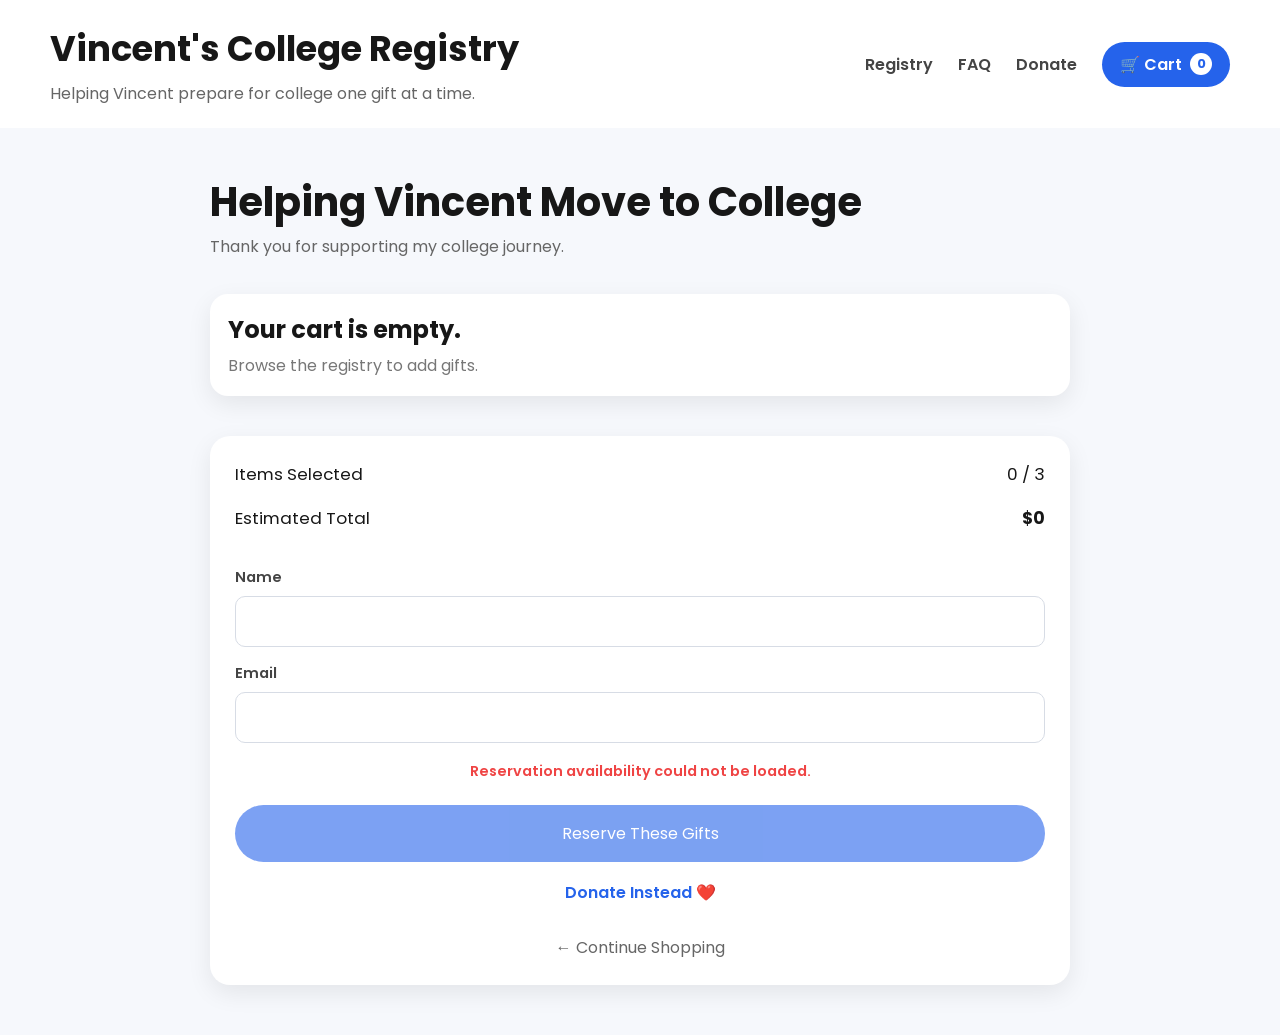
==== cart.html @ d13a5f1f "Add files via upload" ====
<!DOCTYPE html>
<html lang="en">

<head>
    <meta charset="UTF-8">

    <meta
        name="viewport"
        content="width=device-width, initial-scale=1.0"
    >

    <title>Your Cart | Vincent's College Registry</title>

    <link rel="stylesheet" href="css/style.css">

    <link rel="preconnect" href="https://fonts.googleapis.com">

    <link
        rel="preconnect"
        href="https://fonts.gstatic.com"
        crossorigin
    >

    <link
        href="https://fonts.googleapis.com/css2?family=Poppins:wght@300;400;500;600;700&display=swap"
        rel="stylesheet"
    >
</head>

<body>

    <header>

        <div class="header-left">

            <h1>Vincent's College Registry</h1>

            <p>
                Helping Vincent prepare for college one gift at a time.
            </p>

        </div>

        <nav
            class="header-right"
            aria-label="Main navigation"
        >

            <a href="index.html">Registry</a>

            <a href="faq.html">FAQ</a>

            <a href="#">Donate</a>

            <a href="cart.html" class="cart-link">

                🛒 Cart

                <span id="cart-count">0</span>

            </a>

        </nav>

    </header>

    <main class="cart-page">

        <h1 class="cart-title">
            Helping Vincent Move to College
        </h1>

        <p class="cart-subtitle">
            Thank you for supporting my college journey.
        </p>

        <div id="cart-items"></div>

        <form
            id="reservation-form"
            class="cart-summary"
        >

            <div class="summary-row">

                <span>Items Selected</span>

                <span id="item-count">0 / 3</span>

            </div>

            <div class="summary-row">

                <span>Estimated Total</span>

                <strong id="subtotal">$0</strong>

            </div>

            <div class="reservation-fields">

                <label for="reservation-name">
                    Name
                </label>

                <input
                    id="reservation-name"
                    name="name"
                    type="text"
                    maxlength="80"
                    autocomplete="name"
                    required
                >

                <label for="reservation-email">
                    Email
                </label>

                <input
                    id="reservation-email"
                    name="email"
                    type="email"
                    maxlength="120"
                    autocomplete="email"
                    required
                >

            </div>

            <p
                id="reservation-status"
                class="reservation-status"
                role="status"
                aria-live="polite"
            ></p>

            <button id="reserve-all" type="submit">
                Reserve These Gifts
            </button>

            <a href="#" class="donate-btn">
                Donate Instead ❤️
            </a>

            <a
                href="index.html"
                class="continue-shopping"
            >
                ← Continue Shopping
            </a>

        </form>

    </main>

    <script
        type="module"
        src="js/cart.js"
    ></script>

</body>

</html>
---- css/style.css ----
:root {
    --blue: #2563eb;
    --blue-dark: #1d4ed8;
    --green: #16a34a;
    --red: #ef4444;
    --red-dark: #dc2626;
    --white: #fff;
    --muted: #666;
    --text: #171717;
    --border: #d7dce5;
    --shadow: 0 8px 25px rgb(0 0 0 / 8%);
}

* {
    box-sizing: border-box;
    margin: 0;
    padding: 0;
    font-family: Poppins, sans-serif;
}

body {
    background: #f6f8fc;
    color: var(--text);
}

a {
    text-decoration: none;
}

button {
    border: 0;
    cursor: pointer;
    font: inherit;
}

/* Header */

header {
    position: sticky;
    top: 0;
    z-index: 1000;
    display: flex;
    align-items: center;
    justify-content: space-between;
    padding: 22px 50px;
    background: var(--white);
}

#site-header {
    min-height: 96px;
    box-shadow: none;
    transition:
        min-height .7s ease,
        padding .7s ease,
        box-shadow .4s ease;
}

#site-header.has-shadow {
    box-shadow: 0 2px 12px rgb(0 0 0 / 8%);
}

.site-title {
    color: var(--text);
    font-size: 2.5rem;
    font-weight: 700;
    line-height: 1.1;
    white-space: nowrap;
    transition:
        color .25s ease,
        font-size .7s ease;
}

.site-title:visited {
    color: var(--text);
}

.site-title:hover {
    color: var(--blue);
}

.header-left h1 {
    margin-bottom: 6px;
    font-size: 2.2rem;
}

.header-left p,
.cart-subtitle {
    color: var(--muted);
}

.header-left p {
    max-width: 700px;
}

.header-right {
    display: flex;
    align-items: center;
    gap: 25px;
}

.header-right a {
    color: #444;
    font-weight: 600;
    transition: color .25s;
}

.header-right a:hover,
.donate-btn {
    color: var(--blue);
}

/* Compact desktop header */

@media (min-width: 851px) {
    #site-header.scrolled {
        min-height: 68px;
        padding-top: 12px;
        padding-bottom: 12px;
    }

    #site-header.scrolled .site-title {
        font-size: 1.45rem;
    }
}

/* Home introduction */

.home-intro {
    padding: 8px 50px 28px;
    background: var(--white);
}

.home-intro p {
    max-width: 720px;
    color: var(--muted);
    font-size: 1.05rem;
    line-height: 1.7;
}

/* Cart link */

.cart-link,
.reserve-btn,
.remove-btn,
#reserve-all {
    color: var(--white);
    border-radius: 999px;
}

.cart-link {
    display: flex;
    align-items: center;
    gap: 8px;
    padding: 10px 18px;
    background: var(--blue);
    color: var(--white) !important;
    transition: background .25s;
}

.cart-link:hover,
.reserve-btn:hover,
#reserve-all:hover {
    background: var(--blue-dark);
}

#cart-count {
    display: grid;
    place-items: center;
    min-width: 22px;
    height: 22px;
    color: var(--blue);
    background: var(--white);
    border-radius: 50%;
    font-size: .8rem;
    font-weight: 700;
}

/* Main content */

main {
    padding: 28px 50px 50px;
}

/* Controls */

.controls-bar {
    display: flex;
    align-items: center;
    justify-content: space-between;
    gap: 25px;
    margin-bottom: 25px;
}

.view-filter,
.filter-bar {
    display: flex;
    align-items: center;
    gap: 10px;
}

.control-label,
.filter-bar label {
    color: #555;
    font-weight: 600;
}

.view-btn {
    padding: 8px 12px;
    color: #666;
    background: transparent;
    border: 1px solid transparent;
    border-radius: 9px;
    font-size: .9rem;
    font-weight: 600;
    transition:
        color .2s ease,
        background .2s ease,
        border-color .2s ease;
}

.view-btn:hover {
    color: var(--blue);
    background: #eef4ff;
}

.view-btn.active {
    color: var(--blue);
    background: var(--white);
    border-color: var(--border);
}

.filter-bar select {
    padding: 10px 14px;
    border: 1px solid var(--border);
    border-radius: 10px;
    background: var(--white);
    font: inherit;
    cursor: pointer;
}

.filter-bar select:focus,
.view-btn:focus-visible,
.reserve-btn:focus-visible,
.unadd-btn:focus-visible {
    outline: 2px solid var(--blue);
    outline-offset: 2px;
}

/* Product grid */

.grid {
    display: grid;
    grid-template-columns:
        repeat(auto-fill, minmax(280px, 1fr));
    gap: 30px;
}

.card {
    position: relative;
    overflow: hidden;
    background: var(--white);
    border-radius: 20px;
    box-shadow: 0 10px 30px rgb(0 0 0 / 8%);
    transition:
        transform .3s,
        box-shadow .3s;
}

.card:hover {
    transform: translateY(-8px);
}

.card img {
    width: 100%;
    height: 220px;
    object-fit: cover;
    cursor: pointer;
    transition: filter .4s;
}

.info {
    padding: 20px;
}

.info h2 {
    margin-bottom: 5px;
}

.store {
    margin-bottom: 6px;
    color: #888;
    font-size: .9rem;
}

.price {
    margin-bottom: 10px;
    color: var(--blue);
    font-weight: 700;
}

.bottom-row {
    display: flex;
    align-items: center;
    justify-content: flex-end;
    margin-top: 14px;
}

.summary-row {
    display: flex;
    align-items: center;
    justify-content: space-between;
}

.card-actions {
    display: flex;
    align-items: center;
    justify-content: flex-end;
    gap: 12px;
}

.unadd-btn {
    padding: 0;
    color: #888;
    background: transparent;
    font-size: .8rem;
    font-weight: 500;
    line-height: 1.2;
    text-decoration: underline;
    text-underline-offset: 2px;
    white-space: nowrap;
}

.unadd-btn:hover {
    color: #555;
}

.unadd-btn[hidden] {
    display: none;
}

/* List view */

.grid.list-view {
    display: flex;
    flex-direction: column;
    gap: 12px;
}

.grid.list-view .card {
    display: grid;
    grid-template-columns:
        90px
        minmax(180px, 2fr)
        minmax(120px, 1fr)
        minmax(90px, .7fr)
        minmax(160px, 1fr)
        minmax(190px, auto);
    align-items: center;
    min-height: 90px;
    overflow: visible;
    border: 1px solid #e5e8ef;
    border-radius: 12px;
    box-shadow: 0 4px 14px rgb(0 0 0 / 5%);
}

.grid.list-view .card:hover {
    transform: none;
    box-shadow: 0 7px 20px rgb(0 0 0 / 8%);
}

.grid.list-view .card img {
    width: 90px;
    height: 90px;
    border-radius: 11px 0 0 11px;
}

.grid.list-view .info {
    display: contents;
}

.grid.list-view .info h2,
.grid.list-view .store,
.grid.list-view .price,
.grid.list-view .reserved-by,
.grid.list-view .bottom-row {
    margin: 0;
    padding: 14px 18px;
}

.grid.list-view .info h2 {
    font-size: 1rem;
}

.grid.list-view .store {
    color: #777;
    font-size: .9rem;
}

.grid.list-view .price {
    font-size: .95rem;
}

.grid.list-view .reserved-by {
    min-width: 0;
}

.grid.list-view .bottom-row {
    display: block;
}

.grid.list-view .card-actions {
    justify-content: flex-end;
}

.grid.list-view .interested::after {
    top: 8px;
    padding: 5px 11px;
    font-size: .7rem;
}

/* Viewed state */

.interested img {
    filter: blur(2px) brightness(.55);
}

.interested::after {
    content: "Viewed";
    position: absolute;
    top: 15px;
    left: 0;
    padding: 8px 18px;
    color: var(--white);
    background: #666;
    border-radius: 0 999px 999px 0;
    font-size: .85rem;
    font-weight: 600;
}

/* Buttons */

.reserve-btn,
.remove-btn {
    padding: 8px 18px;
    font-size: .85rem;
    font-weight: 600;
}

.reserve-btn {
    background: var(--blue);
    transition: background .25s;
}

.reserve-btn.added {
    background: var(--green);
}

.reserve-btn:disabled {
    cursor: default;
}

.remove-btn {
    padding: 10px 18px;
    background: var(--red);
}

.remove-btn:hover {
    background: var(--red-dark);
}

/* Cart page */

.cart-page {
    max-width: 900px;
    margin: auto;
    padding: 50px 20px;
}

.cart-title {
    margin-bottom: 8px;
    font-size: 2.5rem;
    line-height: 1.2;
}

.cart-subtitle {
    margin-bottom: 35px;
}

#cart-items {
    display: flex;
    flex-direction: column;
    gap: 20px;
    margin-bottom: 40px;
}

.cart-item {
    display: flex;
    align-items: center;
    gap: 20px;
    padding: 18px;
    background: var(--white);
    border-radius: 18px;
    box-shadow: var(--shadow);
}

.cart-item img {
    width: 120px;
    height: 120px;
    object-fit: cover;
    border-radius: 12px;
}

.cart-info {
    flex: 1;
}

.cart-info h2 {
    margin-bottom: 6px;
}

.cart-info p {
    color: #777;
}

.cart-summary {
    padding: 25px;
    background: var(--white);
    border-radius: 20px;
    box-shadow: var(--shadow);
}

.summary-row {
    margin-bottom: 18px;
    font-size: 1.05rem;
}

#reserve-all {
    width: 100%;
    margin-top: 20px;
    padding: 16px;
    background: var(--blue);
    font-size: 1rem;
    transition: background .25s;
}

.donate-btn,
.continue-shopping {
    display: block;
    text-align: center;
}

.donate-btn {
    margin-top: 18px;
    font-weight: 600;
}

.continue-shopping {
    margin-top: 30px;
    color: var(--muted);
}

/* Tablet and mobile */

@media (max-width: 850px) {
    header {
        align-items: flex-start;
        flex-direction: column;
        gap: 18px;
        padding: 20px 25px;
    }

    #site-header,
    #site-header.scrolled {
        min-height: auto;
        padding: 20px 25px;
    }

    .site-title,
    #site-header.scrolled .site-title {
        font-size: 1.8rem;
        white-space: normal;
    }

    .header-left h1 {
        font-size: 1.8rem;
    }

    .header-right {
        width: 100%;
        justify-content: space-between;
        gap: 12px;
    }

    .home-intro {
        padding: 4px 25px 22px;
    }

    main {
        padding: 24px 25px 30px;
    }

    .cart-page {
        padding: 35px 20px;
    }

    .cart-title {
        font-size: 2rem;
    }

    .grid.list-view .card {
        grid-template-columns:
            78px
            minmax(140px, 2fr)
            minmax(90px, 1fr)
            minmax(75px, .7fr)
            minmax(130px, 1fr)
            minmax(170px, auto);
    }

    .grid.list-view .card img {
        width: 78px;
        height: 78px;
    }

    .grid.list-view .info h2,
    .grid.list-view .store,
    .grid.list-view .price,
    .grid.list-view .reserved-by,
    .grid.list-view .bottom-row {
        padding: 10px 12px;
    }
}

@media (max-width: 650px) {
    .controls-bar {
        align-items: stretch;
        flex-direction: column;
        gap: 14px;
    }

    .view-filter {
        justify-content: flex-start;
    }

    .filter-bar {
        align-items: stretch;
        flex-direction: column;
        gap: 6px;
    }

    .filter-bar select {
        width: 100%;
    }

    .grid.list-view .card {
        grid-template-columns: 76px minmax(0, 1fr);
        gap: 0;
    }

    .grid.list-view .card img {
        grid-row: 1 / 4;
        width: 76px;
        height: 100%;
        min-height: 120px;
        border-radius: 11px 0 0 11px;
    }

    .grid.list-view .info h2 {
        grid-column: 2;
        padding: 10px 12px 2px;
    }

    .grid.list-view .store {
        grid-column: 2;
        padding: 2px 12px;
    }

    .grid.list-view .price {
        grid-column: 2;
        padding: 2px 12px 8px;
    }

    .grid.list-view .reserved-by {
        grid-column: 2;
        padding: 2px 12px 10px;
    }

    .grid.list-view .bottom-row {
        grid-column: 1 / -1;
        padding: 10px 12px;
        border-top: 1px solid #eceef3;
    }

    .grid.list-view .card-actions {
        width: 100%;
        justify-content: flex-end;
    }
}

@media (max-width: 550px) {
    .header-right {
        flex-wrap: wrap;
    }

    .cart-title {
        font-size: 1.65rem;
    }

    .cart-item {
        align-items: flex-start;
        flex-direction: column;
    }

    .cart-item img {
        width: 100%;
        height: 200px;
    }

    .remove-btn {
        width: 100%;
    }
}

/* Reservation form */

.reservation-fields {
    display: grid;
    gap: 8px;
    margin-top: 28px;
}

.reservation-fields label {
    margin-top: 8px;
    color: #444;
    font-size: .9rem;
    font-weight: 600;
}

.reservation-fields input {
    width: 100%;
    padding: 12px 14px;
    border: 1px solid var(--border);
    border-radius: 10px;
    background: var(--white);
    color: var(--text);
    font: inherit;
}

.reservation-fields input:focus {
    border-color: var(--blue);
    outline: 2px solid rgb(37 99 235 / 18%);
}

.reservation-status {
    min-height: 24px;
    margin-top: 18px;
    font-size: .9rem;
    font-weight: 600;
    text-align: center;
}

.reservation-status.success {
    color: var(--green);
}

.reservation-status.error,
.registry-status {
    color: var(--red);
}

.registry-status {
    margin-bottom: 18px;
    font-size: .9rem;
    font-weight: 600;
}

.reserved-note {
    margin-top: 6px;
    color: var(--red) !important;
    font-size: .85rem;
    font-weight: 600;
}

.reserve-btn.reserved {
    background: #777;
    cursor: not-allowed;
}

.approved-reserved-card {
    background: #e8e8e8;
    opacity: .72;
}

.approved-reserved-card .product-image {
    filter: grayscale(1);
}

.approved-reserved-card:hover {
    opacity: .82;
}

.reserved-by {
    margin-top: 12px;
    color: #555;
    font-size: .86rem;
    font-weight: 600;
}

.reserved-by:empty {
    display: none;
}

.grid.list-view .reserved-by:empty {
    display: block;
}

.cart-item.unavailable {
    opacity: .72;
}

#reserve-all:disabled,
.remove-btn:disabled {
    cursor: not-allowed;
    opacity: .6;
}
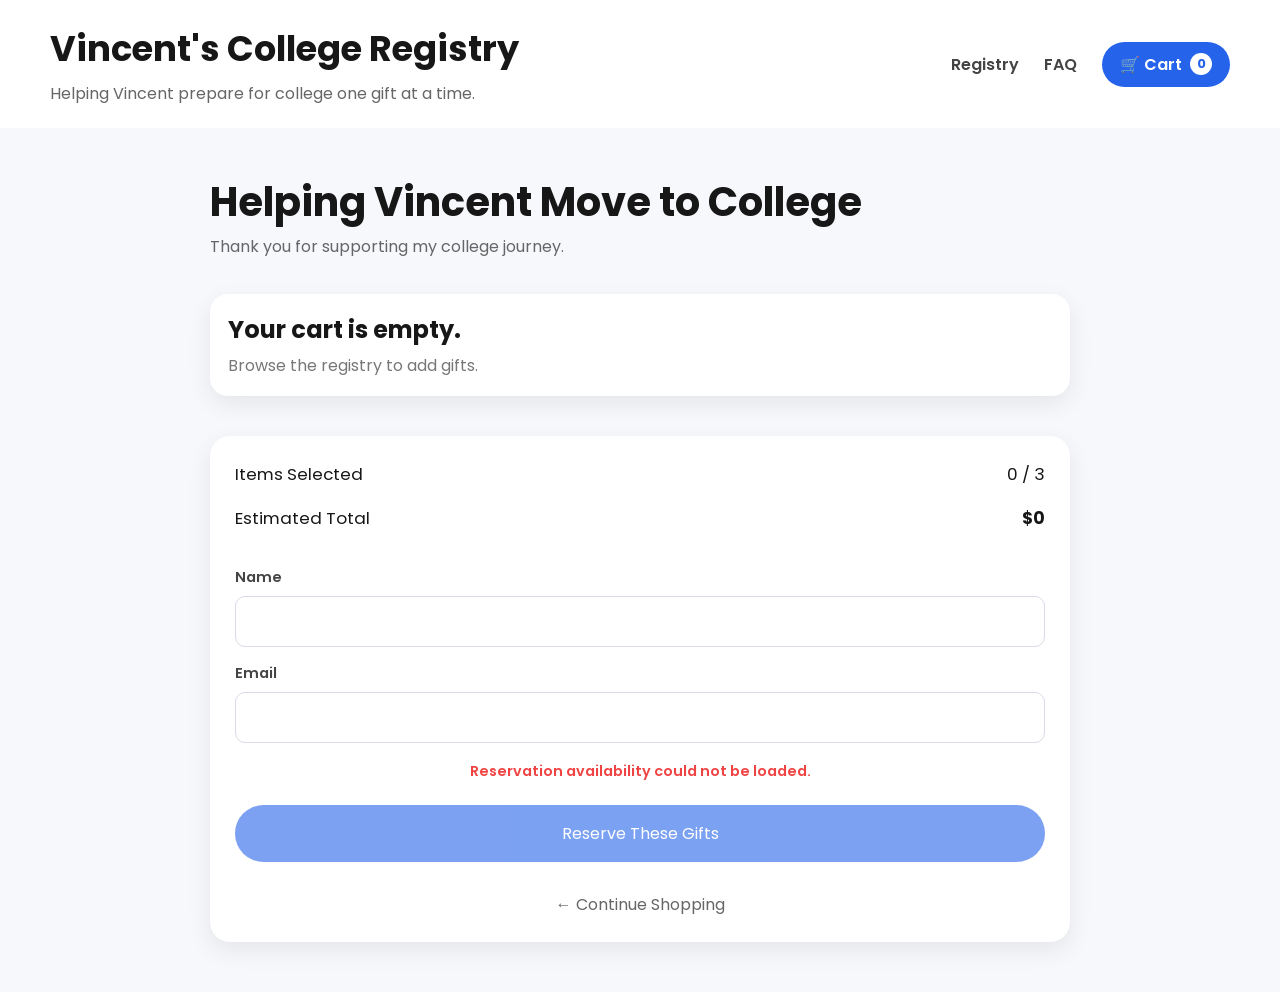
==== commit 9372818a: "Update cart.html" ====
--- a/cart.html
+++ b/cart.html
@@ -1,163 +1,47 @@
 <!DOCTYPE html>
 <html lang="en">
-
 <head>
     <meta charset="UTF-8">
-
-    <meta
-        name="viewport"
-        content="width=device-width, initial-scale=1.0"
-    >
-
+    <meta name="viewport" content="width=device-width, initial-scale=1.0">
+    <meta name="theme-color" content="#0b1220">
     <title>Your Cart | Vincent's College Registry</title>
-
+    <link rel="icon" type="image/svg+xml" href="Image/favicon.svg">
     <link rel="stylesheet" href="css/style.css">
-
     <link rel="preconnect" href="https://fonts.googleapis.com">
-
-    <link
-        rel="preconnect"
-        href="https://fonts.gstatic.com"
-        crossorigin
-    >
-
-    <link
-        href="https://fonts.googleapis.com/css2?family=Poppins:wght@300;400;500;600;700&display=swap"
-        rel="stylesheet"
-    >
+    <link rel="preconnect" href="https://fonts.gstatic.com" crossorigin>
+    <link href="https://fonts.googleapis.com/css2?family=Poppins:wght@300;400;500;600;700&display=swap" rel="stylesheet">
 </head>
-
 <body>
-
     <header>
-
         <div class="header-left">
-
             <h1>Vincent's College Registry</h1>
-
-            <p>
-                Helping Vincent prepare for college one gift at a time.
-            </p>
-
+            <p>Helping Vincent prepare for college one gift at a time.</p>
         </div>
-
-        <nav
-            class="header-right"
-            aria-label="Main navigation"
-        >
-
+        <nav class="header-right" aria-label="Main navigation">
             <a href="index.html">Registry</a>
-
             <a href="faq.html">FAQ</a>
-
-            <a href="#">Donate</a>
-
-            <a href="cart.html" class="cart-link">
-
-                🛒 Cart
-
-                <span id="cart-count">0</span>
-
-            </a>
-
+            <a href="cart.html" class="cart-link">🛒 Cart <span id="cart-count">0</span></a>
         </nav>
-
     </header>
 
     <main class="cart-page">
-
-        <h1 class="cart-title">
-            Helping Vincent Move to College
-        </h1>
-
-        <p class="cart-subtitle">
-            Thank you for supporting my college journey.
-        </p>
-
+        <h1 class="cart-title">Helping Vincent Move to College</h1>
+        <p class="cart-subtitle">Thank you for supporting my college journey.</p>
         <div id="cart-items"></div>
-
-        <form
-            id="reservation-form"
-            class="cart-summary"
-        >
-
-            <div class="summary-row">
-
-                <span>Items Selected</span>
-
-                <span id="item-count">0 / 3</span>
-
+        <form id="reservation-form" class="cart-summary">
+            <div class="summary-row"><span>Items Selected</span><span id="item-count">0 / 3</span></div>
+            <div class="summary-row"><span>Estimated Total</span><strong id="subtotal">$0</strong></div>
+            <div class="reservation-fields">
+                <label for="reservation-name">Name</label>
+                <input id="reservation-name" name="name" type="text" maxlength="80" autocomplete="name" required>
+                <label for="reservation-email">Email</label>
+                <input id="reservation-email" name="email" type="email" maxlength="120" autocomplete="email" required>
             </div>
-
-            <div class="summary-row">
-
-                <span>Estimated Total</span>
-
-                <strong id="subtotal">$0</strong>
-
-            </div>
-
-            <div class="reservation-fields">
-
-                <label for="reservation-name">
-                    Name
-                </label>
-
-                <input
-                    id="reservation-name"
-                    name="name"
-                    type="text"
-                    maxlength="80"
-                    autocomplete="name"
-                    required
-                >
-
-                <label for="reservation-email">
-                    Email
-                </label>
-
-                <input
-                    id="reservation-email"
-                    name="email"
-                    type="email"
-                    maxlength="120"
-                    autocomplete="email"
-                    required
-                >
-
-            </div>
-
-            <p
-                id="reservation-status"
-                class="reservation-status"
-                role="status"
-                aria-live="polite"
-            ></p>
-
-            <button id="reserve-all" type="submit">
-                Reserve These Gifts
-            </button>
-
-            <a href="#" class="donate-btn">
-                Donate Instead ❤️
-            </a>
-
-            <a
-                href="index.html"
-                class="continue-shopping"
-            >
-                ← Continue Shopping
-            </a>
-
+            <p id="reservation-status" class="reservation-status" role="status" aria-live="polite"></p>
+            <button id="reserve-all" type="submit">Reserve These Gifts</button>
+            <a href="index.html" class="continue-shopping">← Continue Shopping</a>
         </form>
-
     </main>
-
-    <script
-        type="module"
-        src="js/cart.js"
-    ></script>
-
+    <script type="module" src="js/cart.js"></script>
 </body>
-
 </html>
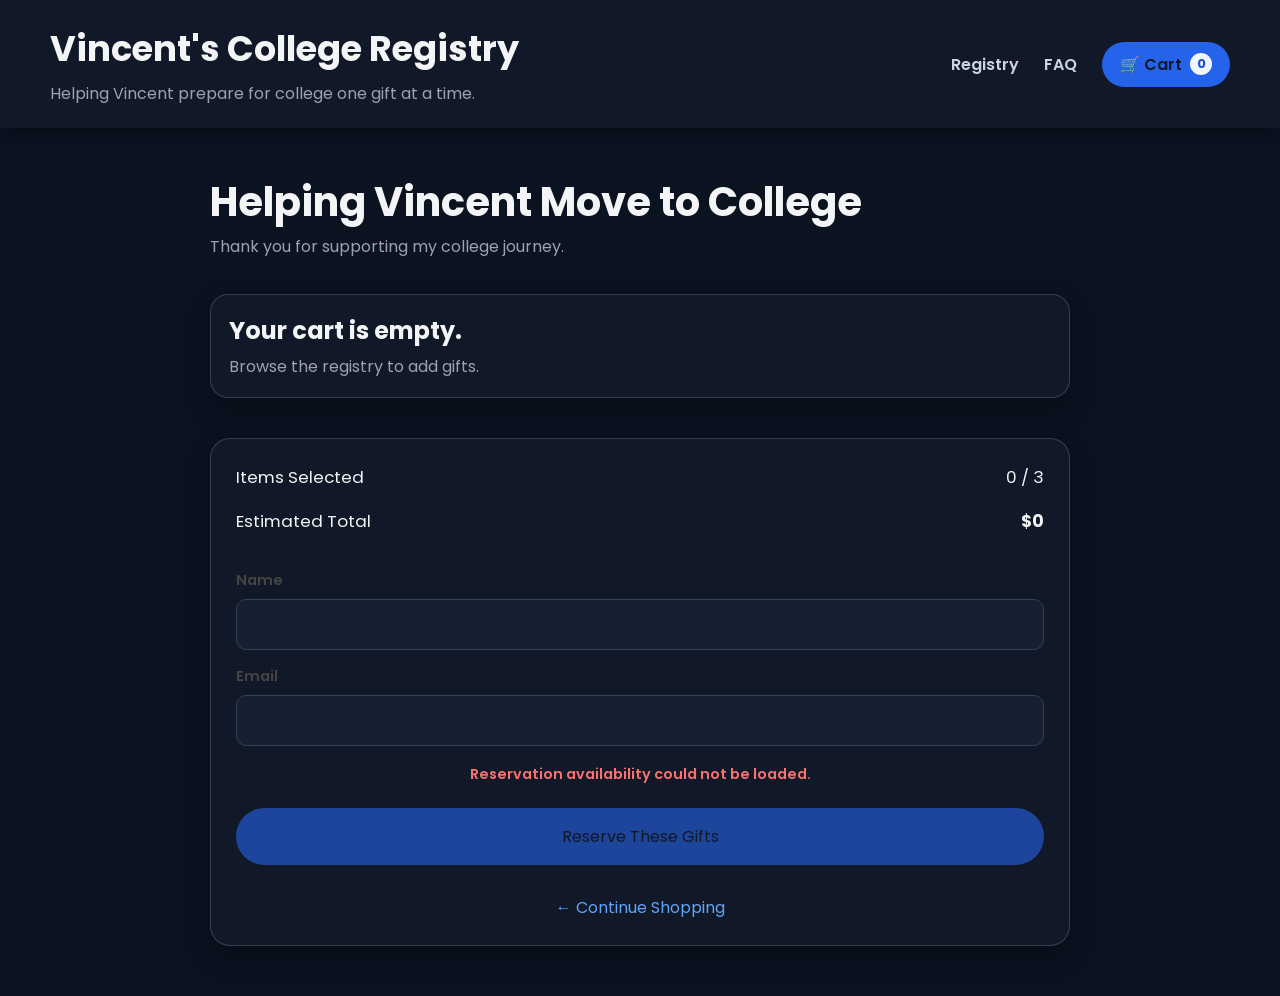
==== commit beb994b6: "Update cart.html" ====
--- a/cart.html
+++ b/cart.html
@@ -5,7 +5,7 @@
     <meta name="viewport" content="width=device-width, initial-scale=1.0">
     <meta name="theme-color" content="#0b1220">
     <title>Your Cart | Vincent's College Registry</title>
-    <link rel="icon" type="image/svg+xml" href="Image/favicon.svg">
+    <link rel="icon" type="image/svg+xml" href="image/favicon.svg">
     <link rel="stylesheet" href="css/style.css">
     <link rel="preconnect" href="https://fonts.googleapis.com">
     <link rel="preconnect" href="https://fonts.gstatic.com" crossorigin>
--- a/css/style.css
+++ b/css/style.css
@@ -822,4 +822,217 @@
 .remove-btn:disabled {
     cursor: not-allowed;
     opacity: .6;
-}+}
+/* Dark mode */
+:root {
+    color-scheme: dark;
+    --blue: #60a5fa;
+    --blue-dark: #3b82f6;
+    --green: #22c55e;
+    --red: #f87171;
+    --red-dark: #ef4444;
+    --white: #111827;
+    --muted: #9ca3af;
+    --text: #f3f4f6;
+    --border: #334155;
+    --shadow: 0 12px 30px rgb(0 0 0 / 32%);
+    --page: #0b1220;
+    --surface: #111827;
+    --surface-raised: #172033;
+    --surface-soft: #1e293b;
+}
+
+html,
+body {
+    min-height: 100%;
+    background: var(--page);
+    color: var(--text);
+}
+
+header,
+.home-intro {
+    background: var(--surface);
+}
+
+#site-header.has-shadow,
+header {
+    box-shadow: 0 2px 16px rgb(0 0 0 / 35%);
+}
+
+.site-title,
+.site-title:visited,
+.header-left h1,
+.cart-title,
+.info h2,
+.cart-info h2,
+.faq-page h1 {
+    color: var(--text);
+}
+
+.header-right a {
+    color: #cbd5e1;
+}
+
+.header-right a:hover,
+.site-title:hover,
+.faq-page a,
+.continue-shopping {
+    color: var(--blue);
+}
+
+.home-intro p,
+.header-left p,
+.cart-subtitle,
+.control-label,
+.filter-bar label,
+.store,
+.cart-info p,
+.faq-page p {
+    color: var(--muted);
+}
+
+.view-btn {
+    color: #aeb8c7;
+}
+
+.view-btn:hover {
+    color: #bfdbfe;
+    background: #172554;
+}
+
+.view-btn.active,
+.filter-bar select,
+.reservation-fields input {
+    color: var(--text);
+    background: var(--surface-raised);
+    border-color: var(--border);
+}
+
+.filter-bar select option {
+    color: var(--text);
+    background: var(--surface-raised);
+}
+
+.card,
+.cart-item,
+.cart-summary,
+.faq-page {
+    background: var(--surface);
+    border: 1px solid rgb(71 85 105 / 65%);
+    box-shadow: var(--shadow);
+}
+
+.card:hover {
+    box-shadow: 0 14px 38px rgb(37 99 235 / 18%), 0 14px 36px rgb(0 0 0 / 38%);
+}
+
+.grid.list-view .card {
+    background: var(--surface);
+    border-color: var(--border);
+    box-shadow: 0 6px 18px rgb(0 0 0 / 24%);
+}
+
+.grid.list-view .card:hover {
+    box-shadow: 0 10px 26px rgb(0 0 0 / 34%);
+}
+
+.price {
+    color: #93c5fd;
+}
+
+.unadd-btn {
+    color: #a8b3c4;
+}
+
+.unadd-btn:hover {
+    color: #e5e7eb;
+}
+
+.reserve-btn,
+#reserve-all,
+.cart-link {
+    background: #2563eb;
+}
+
+.cart-link:hover,
+.reserve-btn:hover,
+#reserve-all:hover {
+    background: #1d4ed8;
+}
+
+#cart-count {
+    color: #1d4ed8;
+    background: #eff6ff;
+}
+
+.reserve-btn.reserved {
+    background: #475569;
+}
+
+.approved-reserved-card {
+    opacity: .58;
+    background: #0f172a;
+    filter: grayscale(.25);
+}
+
+.approved-reserved-card:hover {
+    opacity: .7;
+}
+
+.reserved-by {
+    color: #cbd5e1;
+    font-size: .88rem;
+    font-weight: 600;
+}
+
+.approved-reserved-card .reserved-by {
+    color: #e2e8f0;
+}
+
+.interested::after {
+    background: #475569;
+}
+
+.reservation-fields input:focus,
+.filter-bar select:focus,
+.view-btn:focus-visible,
+.reserve-btn:focus-visible,
+.unadd-btn:focus-visible,
+.remove-btn:focus-visible,
+#reserve-all:focus-visible,
+a:focus-visible {
+    outline: 2px solid #60a5fa;
+    outline-offset: 3px;
+}
+
+.grid.list-view .bottom-row {
+    border-color: var(--border);
+}
+
+.faq-page {
+    max-width: 760px;
+    margin: 48px auto;
+    padding: 34px;
+    border-radius: 20px;
+}
+
+.faq-page h1 {
+    margin-bottom: 18px;
+    font-size: 2.3rem;
+}
+
+.faq-page p {
+    margin-bottom: 18px;
+    line-height: 1.75;
+}
+
+.image-missing {
+    background: linear-gradient(135deg, #1e293b, #0f172a);
+}
+
+@media (max-width: 850px) {
+    .faq-page {
+        margin: 24px;
+        padding: 26px;
+    }
+}
